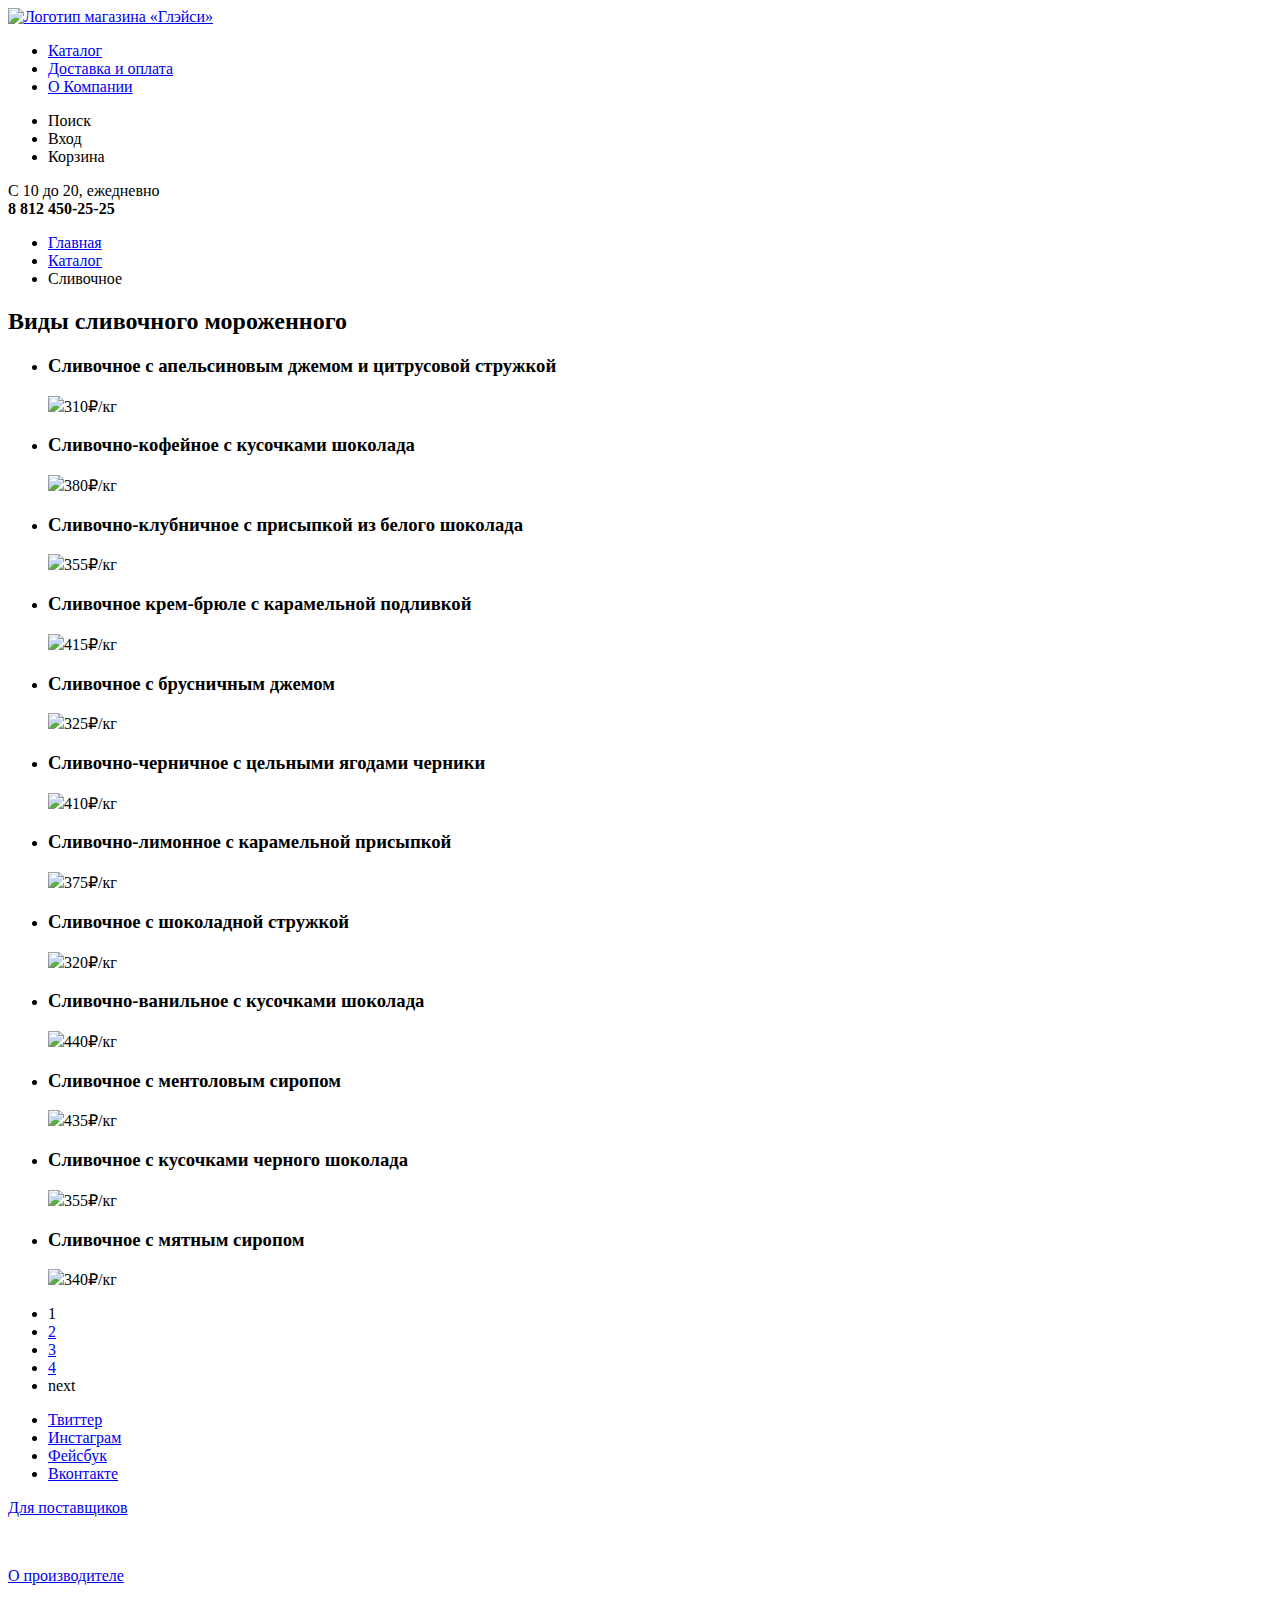
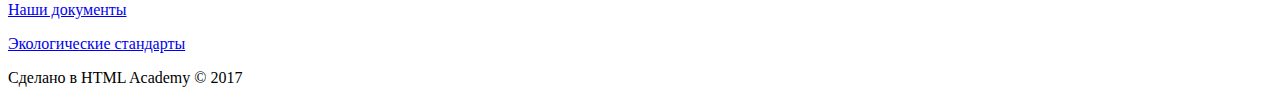
==== catalog.html @ f5d5f7a8 "Разметка каталога магазина" ====
<!DOCTYPE html>
<html lang="ru">
<head>
	<meta charset="utf-8">
	<title>каталог Глейси</title>
</head>

<body>
	<header class="main-header">
		<nav class="main-navigation">
			<a class="main-header-logo" href="index.html">
				<img src="img/logo.svg" width="154" height="70" alt="Логотип магазина «Глэйси»">
			</a>
			<ul class="site-navigation">
				<li><a href="catalog.html">Каталог</a></li>
				<li><a href="#">Доставка и оплата</a></li>
				<li><a href="#">О Компании</a></li>
			</ul>
			<ul class="user-navigation">
				<li class="search-link">Поиск</li>
				<li class="login-link">Вход</li>
				<li class="basket-link">Корзина</li>
			</ul>
		</nav>
		<p class="work-time">С 10 до 20, ежедневно<br>
			<b>8 812 450-25-25</b>
		</p>
	</header>

	<main class="container">
		<ul class="breadcrumbs">
			<li><a href="index.html">Главная</a></li>
			<li><a href="catalog.html">Каталог</a></li>
			<li class="breadcrumbs-current">Сливочное</li>
		</ul>
		<section class="catalog">
			<h2 class="visually-hidden">Виды сливочного мороженного</h2>
			<ul class="catalog-list">
				<li class="catalog-item">
					<h3>
						Сливочное с апельсиновым джемом и цитрусовой стружкой
					</h3>
					<p>
						<img src="http://placehold.it/150x100">310<span class="weight">₽/кг</span>
					</p>
				</li>
				<li class="catalog-item">
					<h3>
						Сливочно-кофейное с кусочками шоколада
					</h3>
					<p>
						<img src="http://placehold.it/150x100">380<span class="weight">₽/кг</span>
					</p>
				</li>
				<li class="catalog-item">
					<h3>
						Сливочно-клубничное с присыпкой из белого шоколада
					</h3>
					<p>
						<img src="http://placehold.it/150x100">355<span class="weight">₽/кг</span>
					</p>
				</li>
				<li class="catalog-item">
					<h3>
						Сливочное крем-брюле с карамельной подливкой
					</h3>
					<p>
						<img src="http://placehold.it/150x100">415<span class="weight">₽/кг</span>
					</p>
				</li>
				<li class="catalog-item">
					<h3>
						Сливочное с брусничным джемом
					</h3>
					<p>
						<img src="http://placehold.it/150x100">325<span class="weight">₽/кг</span>
					</p>
				</li>
				<li class="catalog-item">
					<h3>
						Сливочно-черничное с цельными ягодами черники 
					</h3>
					<p>
						<img src="http://placehold.it/150x100">410<span class="weight">₽/кг</span>
					</p>
				</li>
				<li class="catalog-item">
					<h3>
						Сливочно-лимонное с карамельной присыпкой
					</h3>
					<p>
						<img src="http://placehold.it/150x100">375<span class="weight">₽/кг</span>
					</p>
				</li>
				<li class="catalog-item">
					<h3>
						Сливочное с шоколадной стружкой
					</h3>
					<p>
						<img src="http://placehold.it/150x100">320<span class="weight">₽/кг</span>
					</p>
				</li>
				<li class="catalog-item">
					<h3>
						Сливочно-ванильное с кусочками шоколада
					</h3>
					<p>
						<img src="http://placehold.it/150x100">440<span class="weight">₽/кг</span>
					</p>
				</li>
				<li class="catalog-item">
					<h3>
						Сливочноe с ментоловым сиропом
					</h3>
					<p>
						<img src="http://placehold.it/150x100">435<span class="weight">₽/кг</span>
					</p>
				</li>
				<li class="catalog-item">
					<h3>
						Сливочное с кусочками черного шоколада
					</h3>
					<p>
						<img src="http://placehold.it/150x100">355<span class="weight">₽/кг</span>
					</p>
				</li>
				<li class="catalog-item">
					<h3>
						Сливочное с мятным сиропом
					</h3>
					<p>
						<img src="http://placehold.it/150x100">340<span class="weight">₽/кг</span>
					</p>
				</li>
			</ul>
			<ul class="catalog-nav">
				<li class="catalog-nav-current"><a>1</a></li>
				<li><a href="#">2</a></li>
				<li><a href="#">3</a></li>
				<li><a href="#">4</a></li>
				<li><a>next</a></li>
			</ul>
		</section>

	</main>

	<footer class="main-footer">
		<div class="foter-social">
			<ul>
				<li><a class="social-button" href="#">Твиттер</a></li>
				<li><a class="social-button" href="#">Инстаграм</a></li>
				<li><a class="social-button" href="#">Фейсбук</a></li>
				<li><a class="social-button" href="#">Вконтакте</a></li>
			</ul>
		</div class="footer-about">
		<div>
			<p>
				<a href="#">Для поставщиков</a>
			</p><br>
			<p><a href="#">О производителе</a></p>
			<p><a href="#">Наши документы</a></p>
			<p><a href="#">Экологические стандарты</a></p>
		</div>
		<p>Сделано в HTML Academy © 2017</p>

	</footer>
</body>

</html>
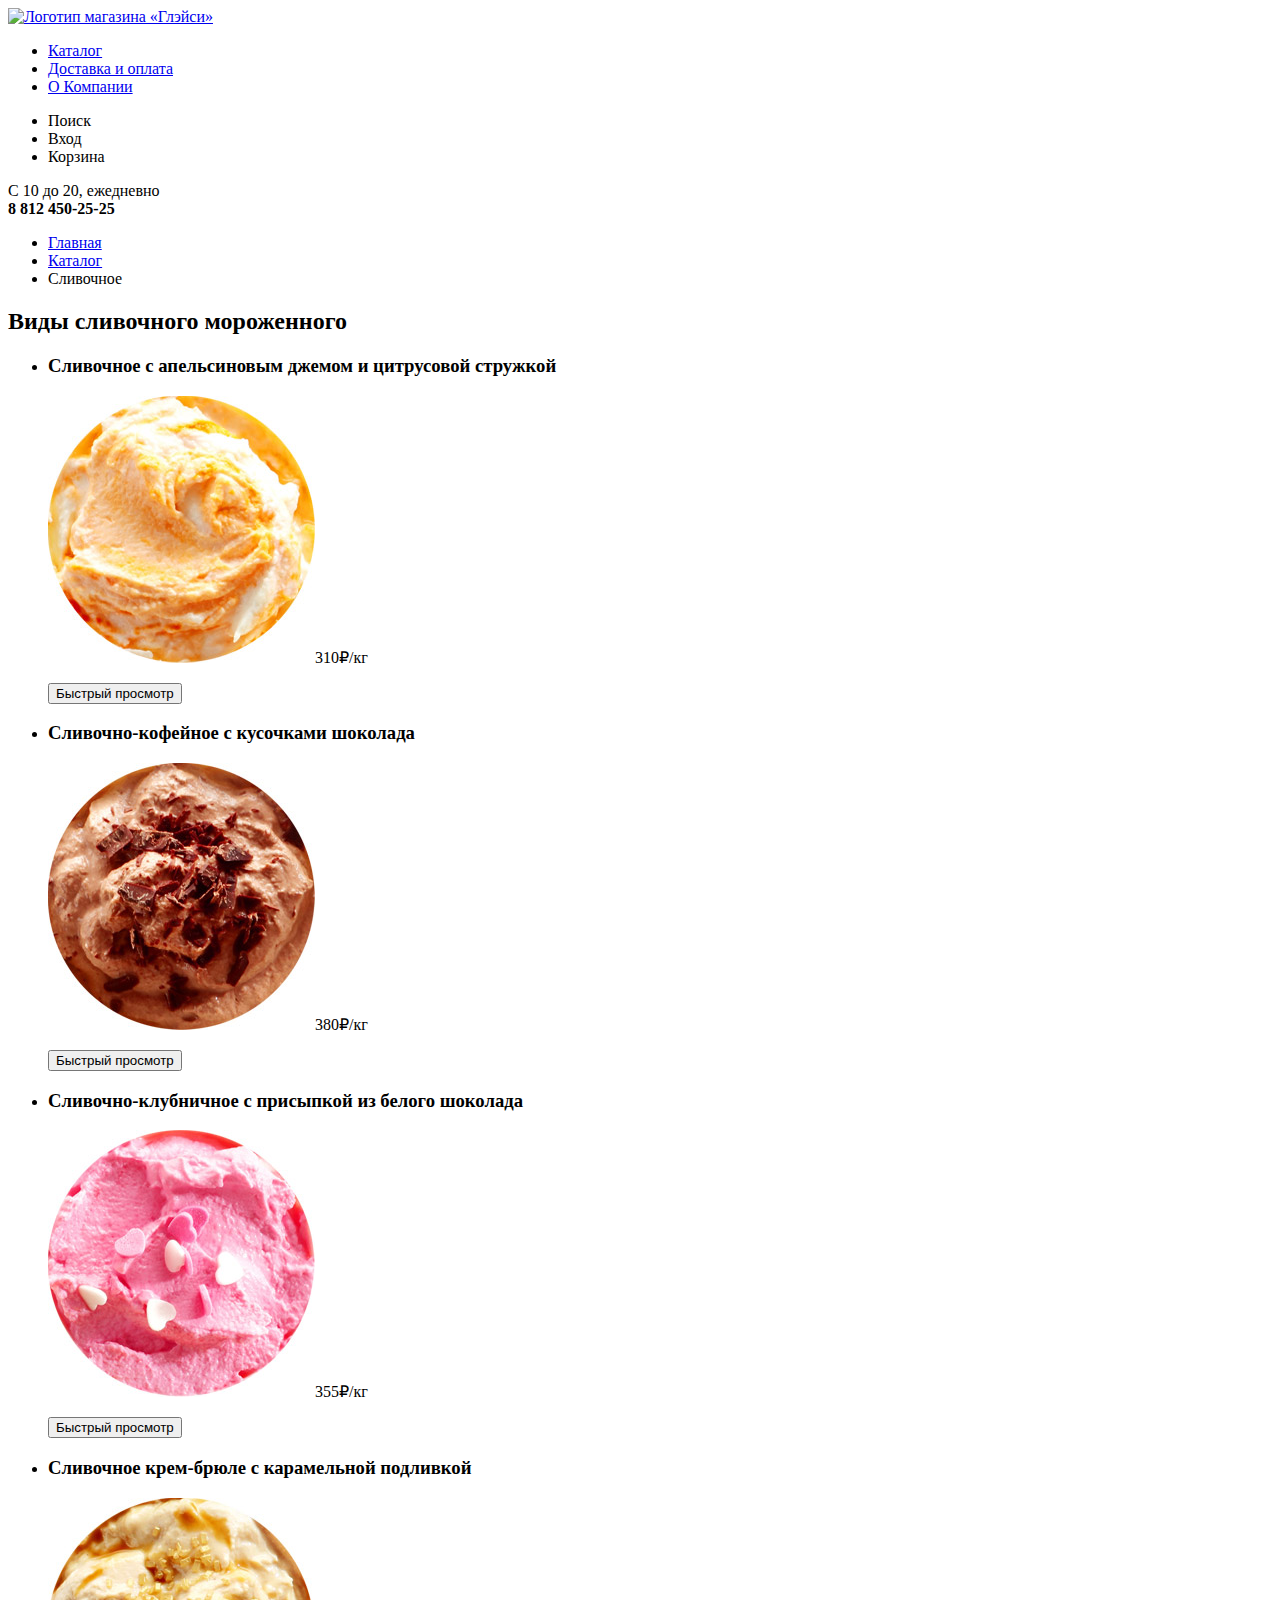
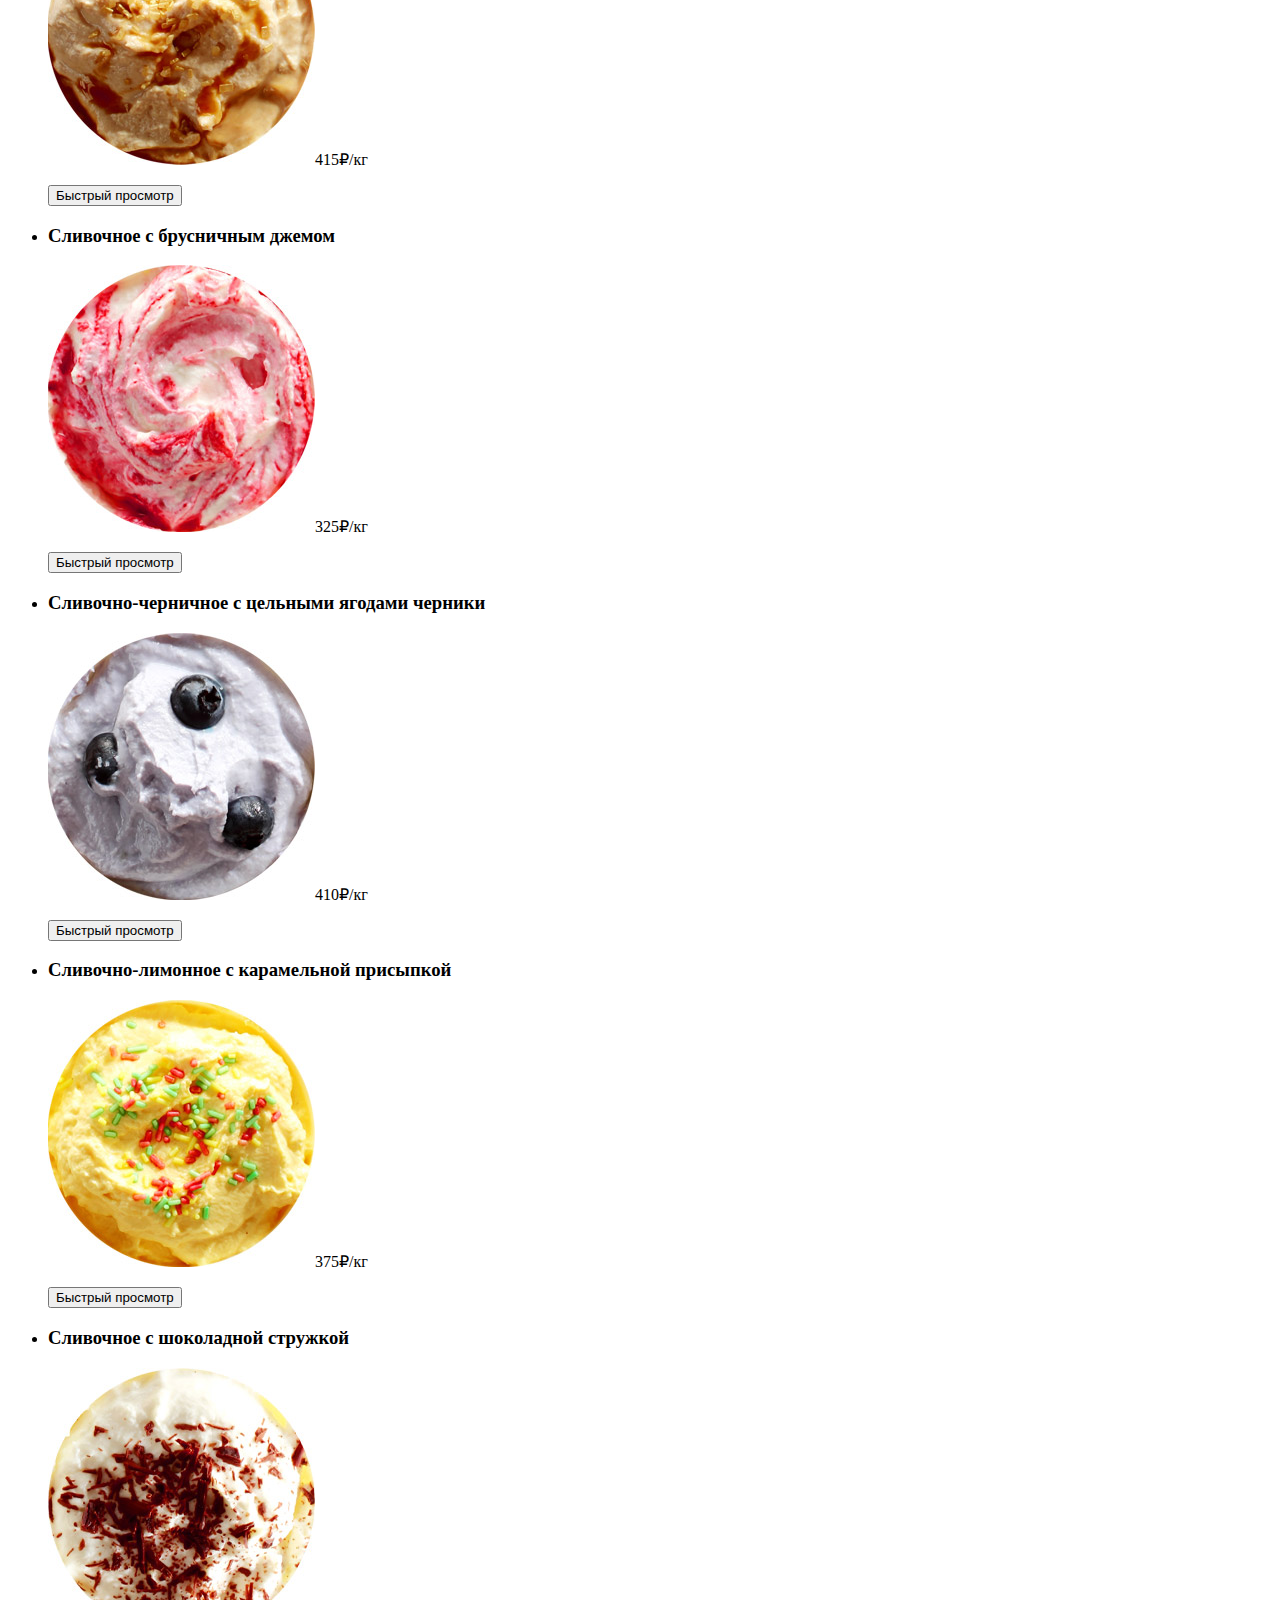
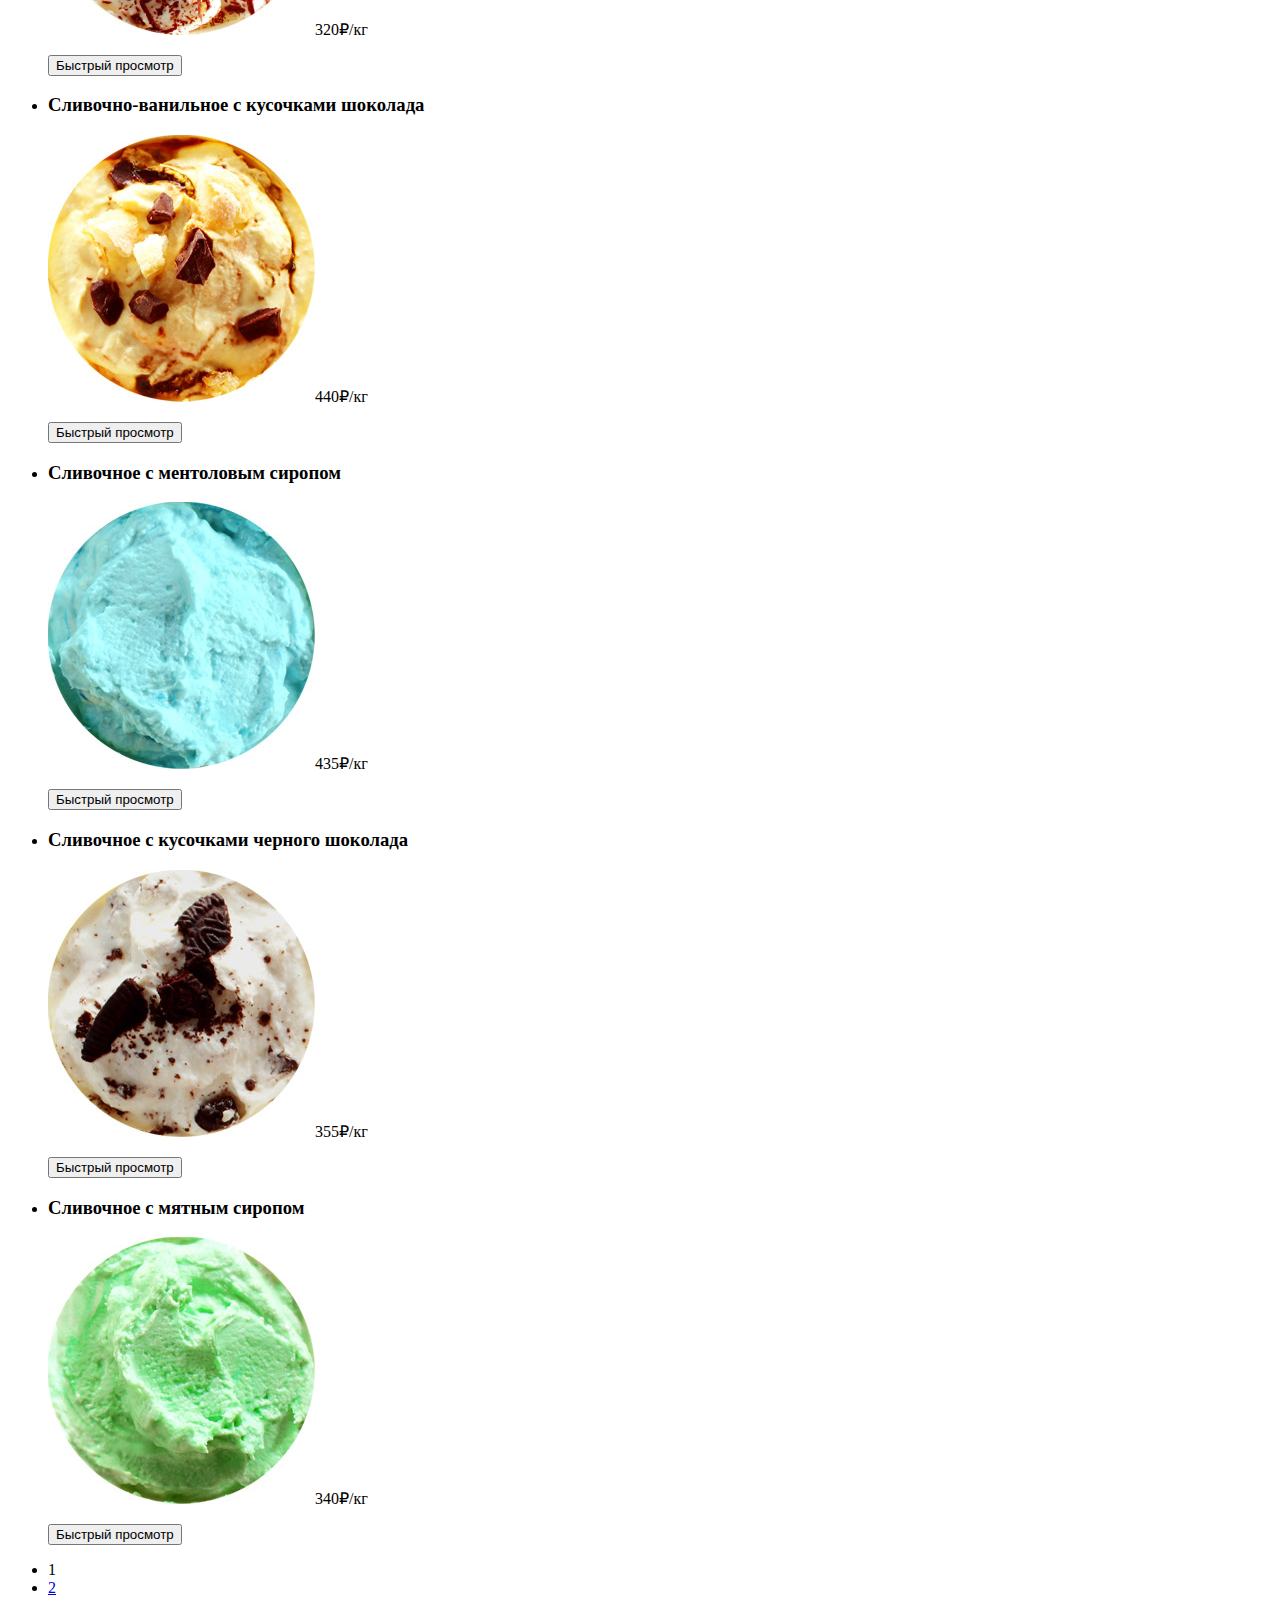
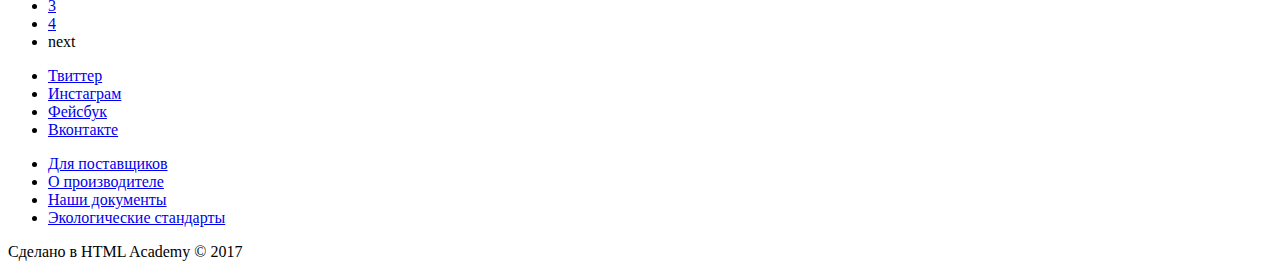
==== commit bdeb31da: "Добавил контентные изображения в разметку" ====
--- a/catalog.html
+++ b/catalog.html
@@ -41,96 +41,108 @@
 						Сливочное с апельсиновым джемом и цитрусовой стружкой
 					</h3>
 					<p>
-						<img src="http://placehold.it/150x100">310<span class="weight">₽/кг</span>
+						<img src="img/product-1.jpg" width="267" height="267">310<span class="weight">₽/кг</span>
 					</p>
+					<button class="view">Быстрый просмотр</button>
 				</li>
 				<li class="catalog-item">
 					<h3>
 						Сливочно-кофейное с кусочками шоколада
 					</h3>
 					<p>
-						<img src="http://placehold.it/150x100">380<span class="weight">₽/кг</span>
+						<img src="img/product-2.jpg" width="267" height="267">380<span class="weight">₽/кг</span>
 					</p>
+					<button class="view">Быстрый просмотр</button>
 				</li>
 				<li class="catalog-item">
 					<h3>
 						Сливочно-клубничное с присыпкой из белого шоколада
 					</h3>
 					<p>
-						<img src="http://placehold.it/150x100">355<span class="weight">₽/кг</span>
+						<img src="img/product-3.jpg" width="267" height="267">355<span class="weight">₽/кг</span>
 					</p>
+					<button class="view">Быстрый просмотр</button>
 				</li>
 				<li class="catalog-item">
 					<h3>
 						Сливочное крем-брюле с карамельной подливкой
 					</h3>
 					<p>
-						<img src="http://placehold.it/150x100">415<span class="weight">₽/кг</span>
+						<img src="img/product-4.jpg" width="267" height="267">415<span class="weight">₽/кг</span>
 					</p>
+					<button class="view">Быстрый просмотр</button>
 				</li>
 				<li class="catalog-item">
 					<h3>
 						Сливочное с брусничным джемом
 					</h3>
 					<p>
-						<img src="http://placehold.it/150x100">325<span class="weight">₽/кг</span>
+						<img src="img/product-5.jpg" width="267" height="267">325<span class="weight">₽/кг</span>
 					</p>
+					<button class="view">Быстрый просмотр</button>
 				</li>
 				<li class="catalog-item">
 					<h3>
 						Сливочно-черничное с цельными ягодами черники 
 					</h3>
 					<p>
-						<img src="http://placehold.it/150x100">410<span class="weight">₽/кг</span>
+						<img src="img/product-6.jpg" width="267" height="267">410<span class="weight">₽/кг</span>
 					</p>
+					<button class="view">Быстрый просмотр</button>
 				</li>
 				<li class="catalog-item">
 					<h3>
 						Сливочно-лимонное с карамельной присыпкой
 					</h3>
 					<p>
-						<img src="http://placehold.it/150x100">375<span class="weight">₽/кг</span>
+						<img src="img/product-7.jpg" width="267" height="267">375<span class="weight">₽/кг</span>
 					</p>
+					<button class="view">Быстрый просмотр</button>
 				</li>
 				<li class="catalog-item">
 					<h3>
 						Сливочное с шоколадной стружкой
 					</h3>
 					<p>
-						<img src="http://placehold.it/150x100">320<span class="weight">₽/кг</span>
+						<img src="img/product-8.jpg" width="267" height="267">320<span class="weight">₽/кг</span>
 					</p>
+					<button class="view">Быстрый просмотр</button>
 				</li>
 				<li class="catalog-item">
 					<h3>
 						Сливочно-ванильное с кусочками шоколада
 					</h3>
 					<p>
-						<img src="http://placehold.it/150x100">440<span class="weight">₽/кг</span>
+						<img src="img/product-9.jpg" width="267" height="267">440<span class="weight">₽/кг</span>
 					</p>
+					<button class="view">Быстрый просмотр</button>
 				</li>
 				<li class="catalog-item">
 					<h3>
 						Сливочноe с ментоловым сиропом
 					</h3>
 					<p>
-						<img src="http://placehold.it/150x100">435<span class="weight">₽/кг</span>
+						<img src="img/product-10.jpg" width="267" height="267">435<span class="weight">₽/кг</span>
 					</p>
+					<button class="view">Быстрый просмотр</button>
 				</li>
 				<li class="catalog-item">
 					<h3>
 						Сливочное с кусочками черного шоколада
 					</h3>
 					<p>
-						<img src="http://placehold.it/150x100">355<span class="weight">₽/кг</span>
+						<img src="img/product-11.jpg" width="267" height="267">355<span class="weight">₽/кг</span>
 					</p>
+					<button class="view">Быстрый просмотр</button>
 				</li>
 				<li class="catalog-item">
 					<h3>
 						Сливочное с мятным сиропом
 					</h3>
 					<p>
-						<img src="http://placehold.it/150x100">340<span class="weight">₽/кг</span>
+						<img src="img/product-12.jpg" width="267" height="267">340<span class="weight">₽/кг</span>
 					</p>
+					<button class="view">Быстрый просмотр</button>
 				</li>
 			</ul>
 			<ul class="catalog-nav">
@@ -146,20 +158,21 @@
 
 	<footer class="main-footer">
 		<div class="foter-social">
-			<ul>
+			<ul class="social">
 				<li><a class="social-button" href="#">Твиттер</a></li>
 				<li><a class="social-button" href="#">Инстаграм</a></li>
 				<li><a class="social-button" href="#">Фейсбук</a></li>
 				<li><a class="social-button" href="#">Вконтакте</a></li>
 			</ul>
 		</div class="footer-about">
-		<div>
-			<p>
-				<a href="#">Для поставщиков</a>
-			</p><br>
-			<p><a href="#">О производителе</a></p>
-			<p><a href="#">Наши документы</a></p>
-			<p><a href="#">Экологические стандарты</a></p>
+		<div class="info">
+			<ul class="info-list">
+				<li class="info-item"><a href="#">Для поставщиков</a></li>
+				<li class="info-item"><a href="#">О производителе</a></li>
+				<li class="info-item"><a href="#">Наши документы</a></li>
+				<li class="info-item"><a href="#">Экологические стандарты</a></li>
+			</ul>
+			
 		</div>
 		<p>Сделано в HTML Academy © 2017</p>
 
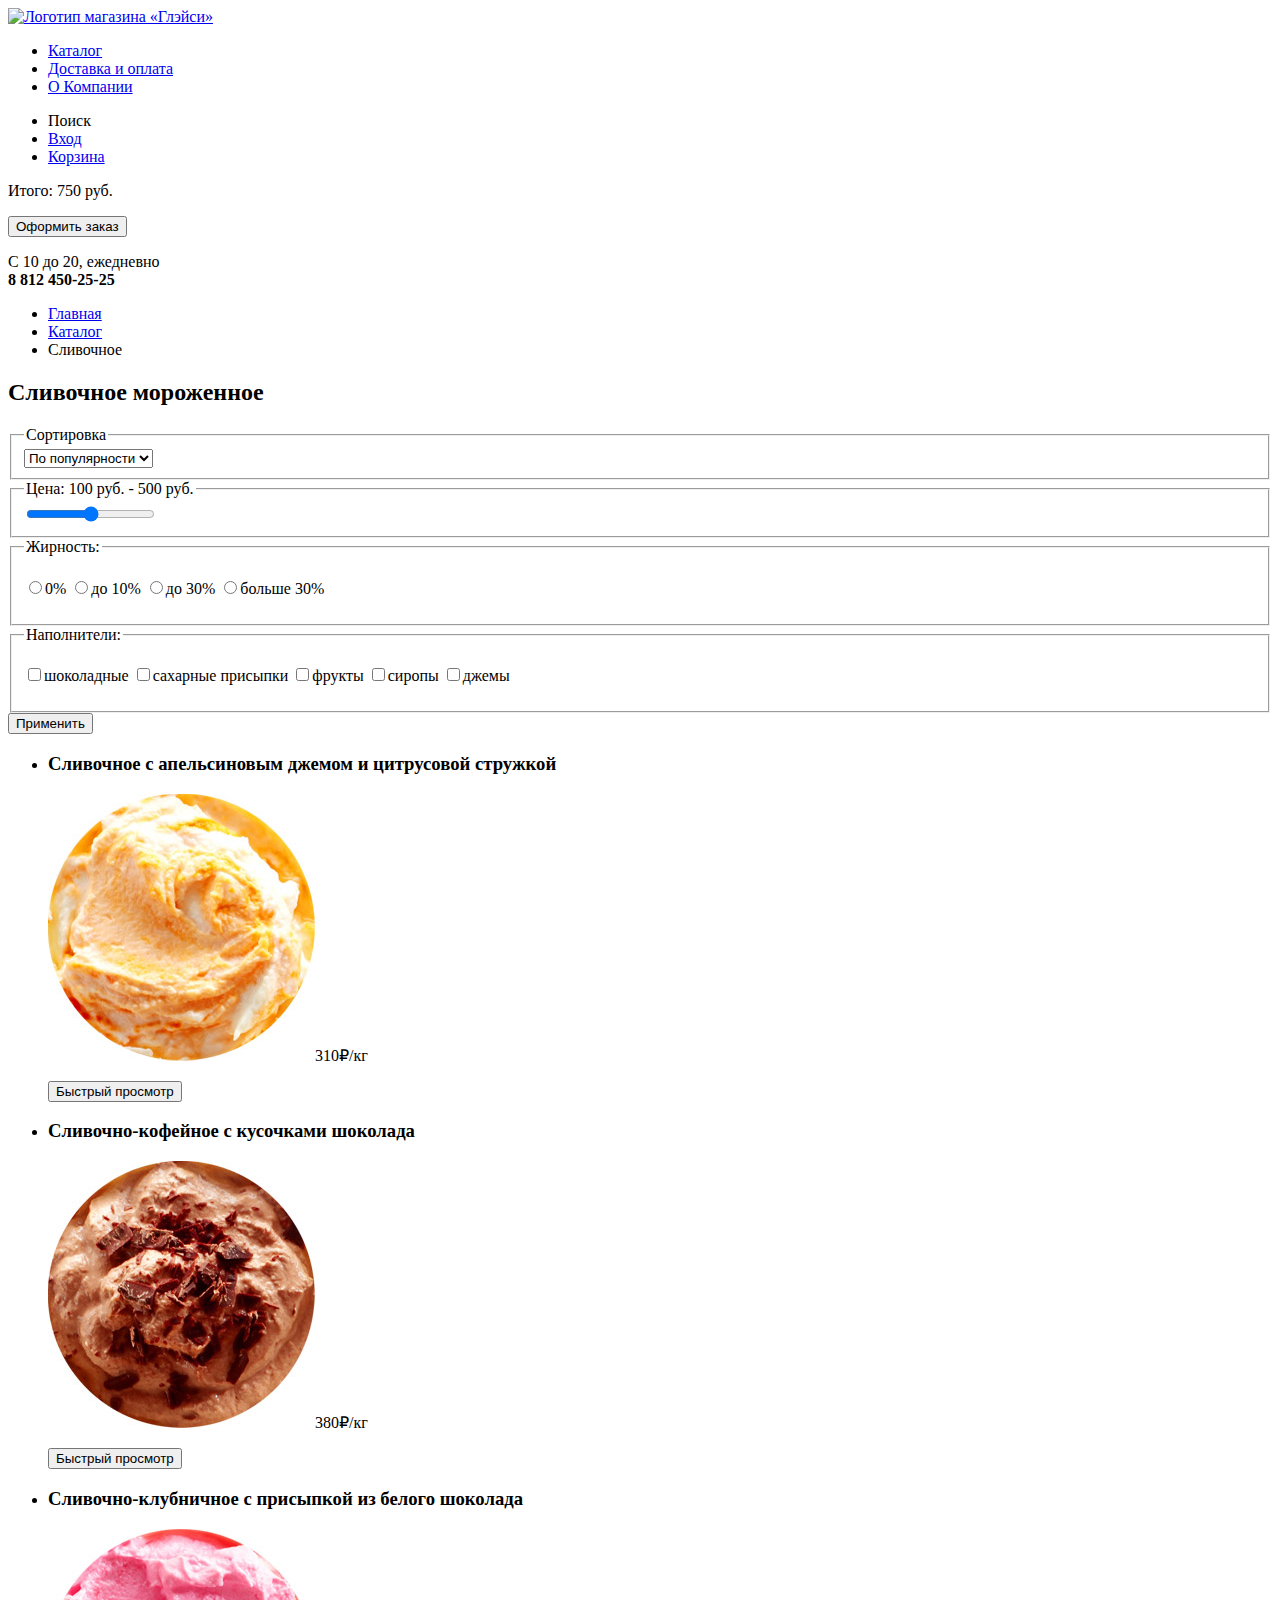
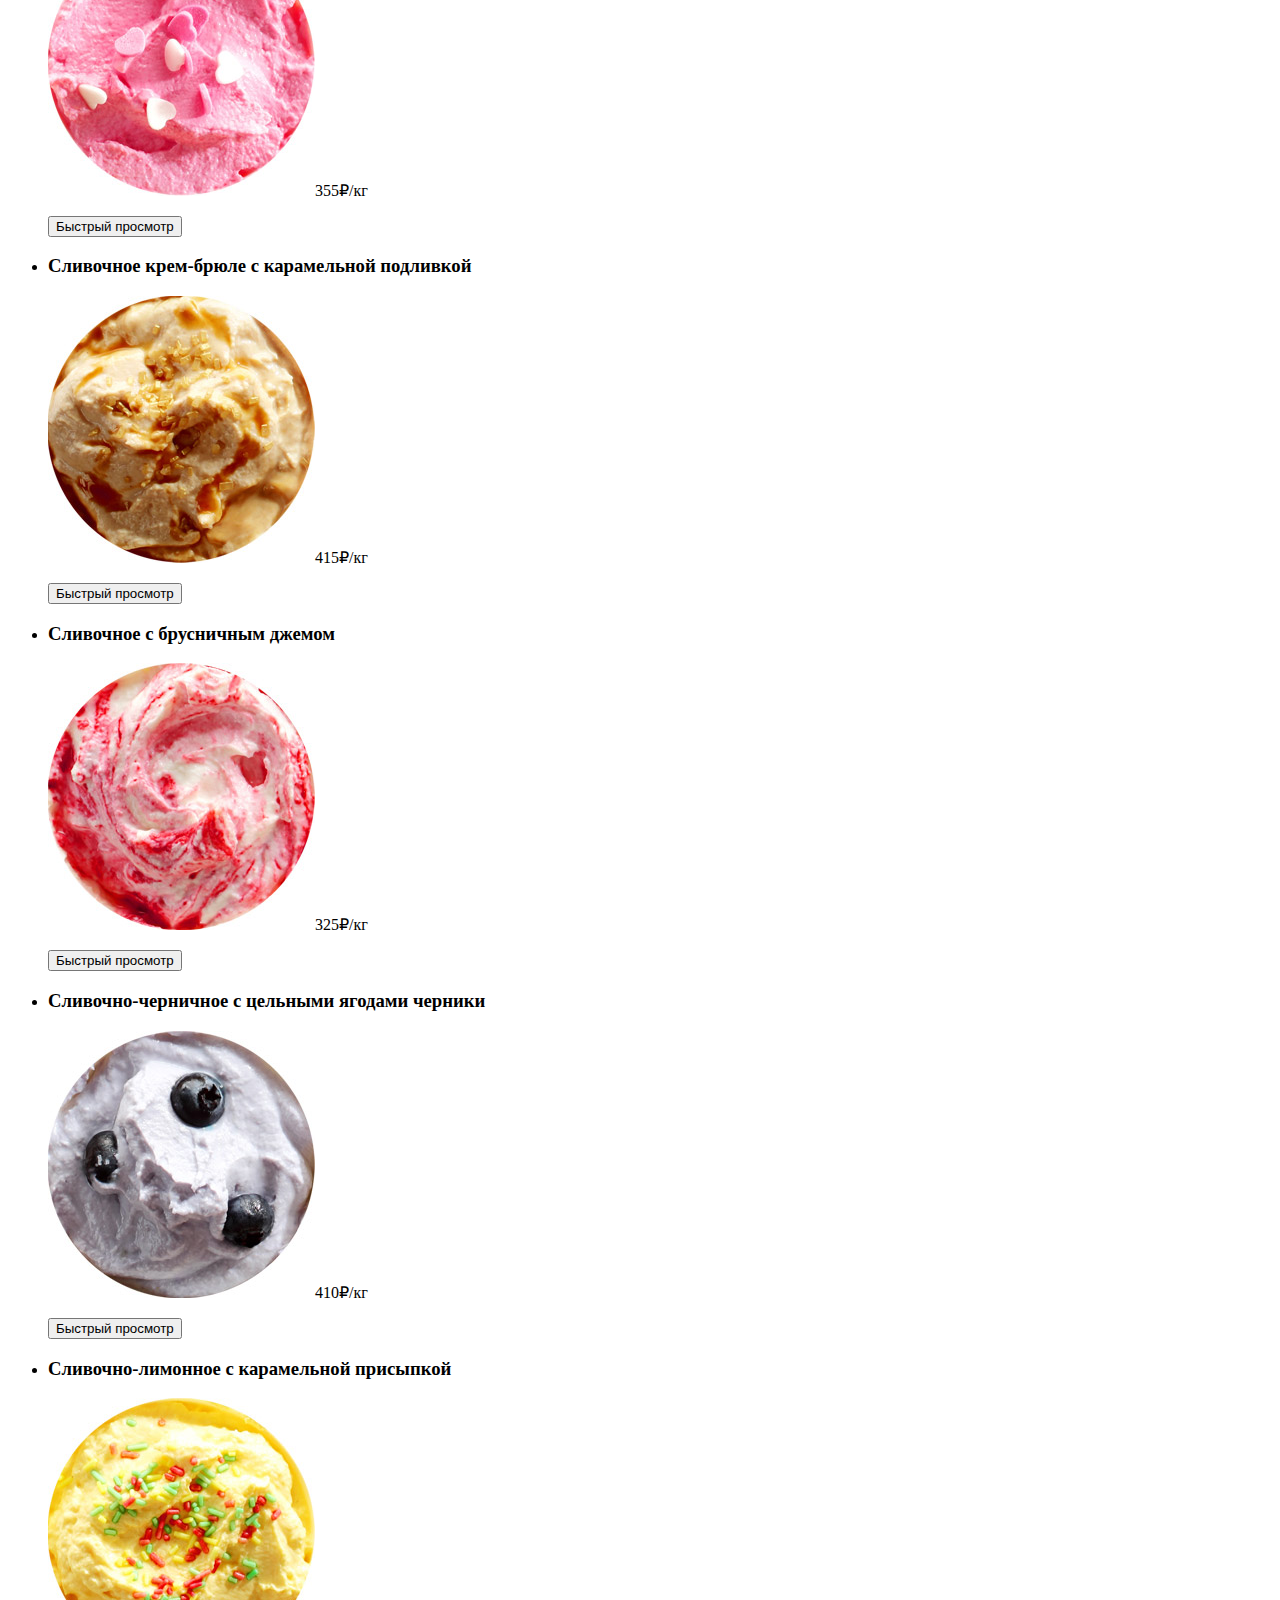
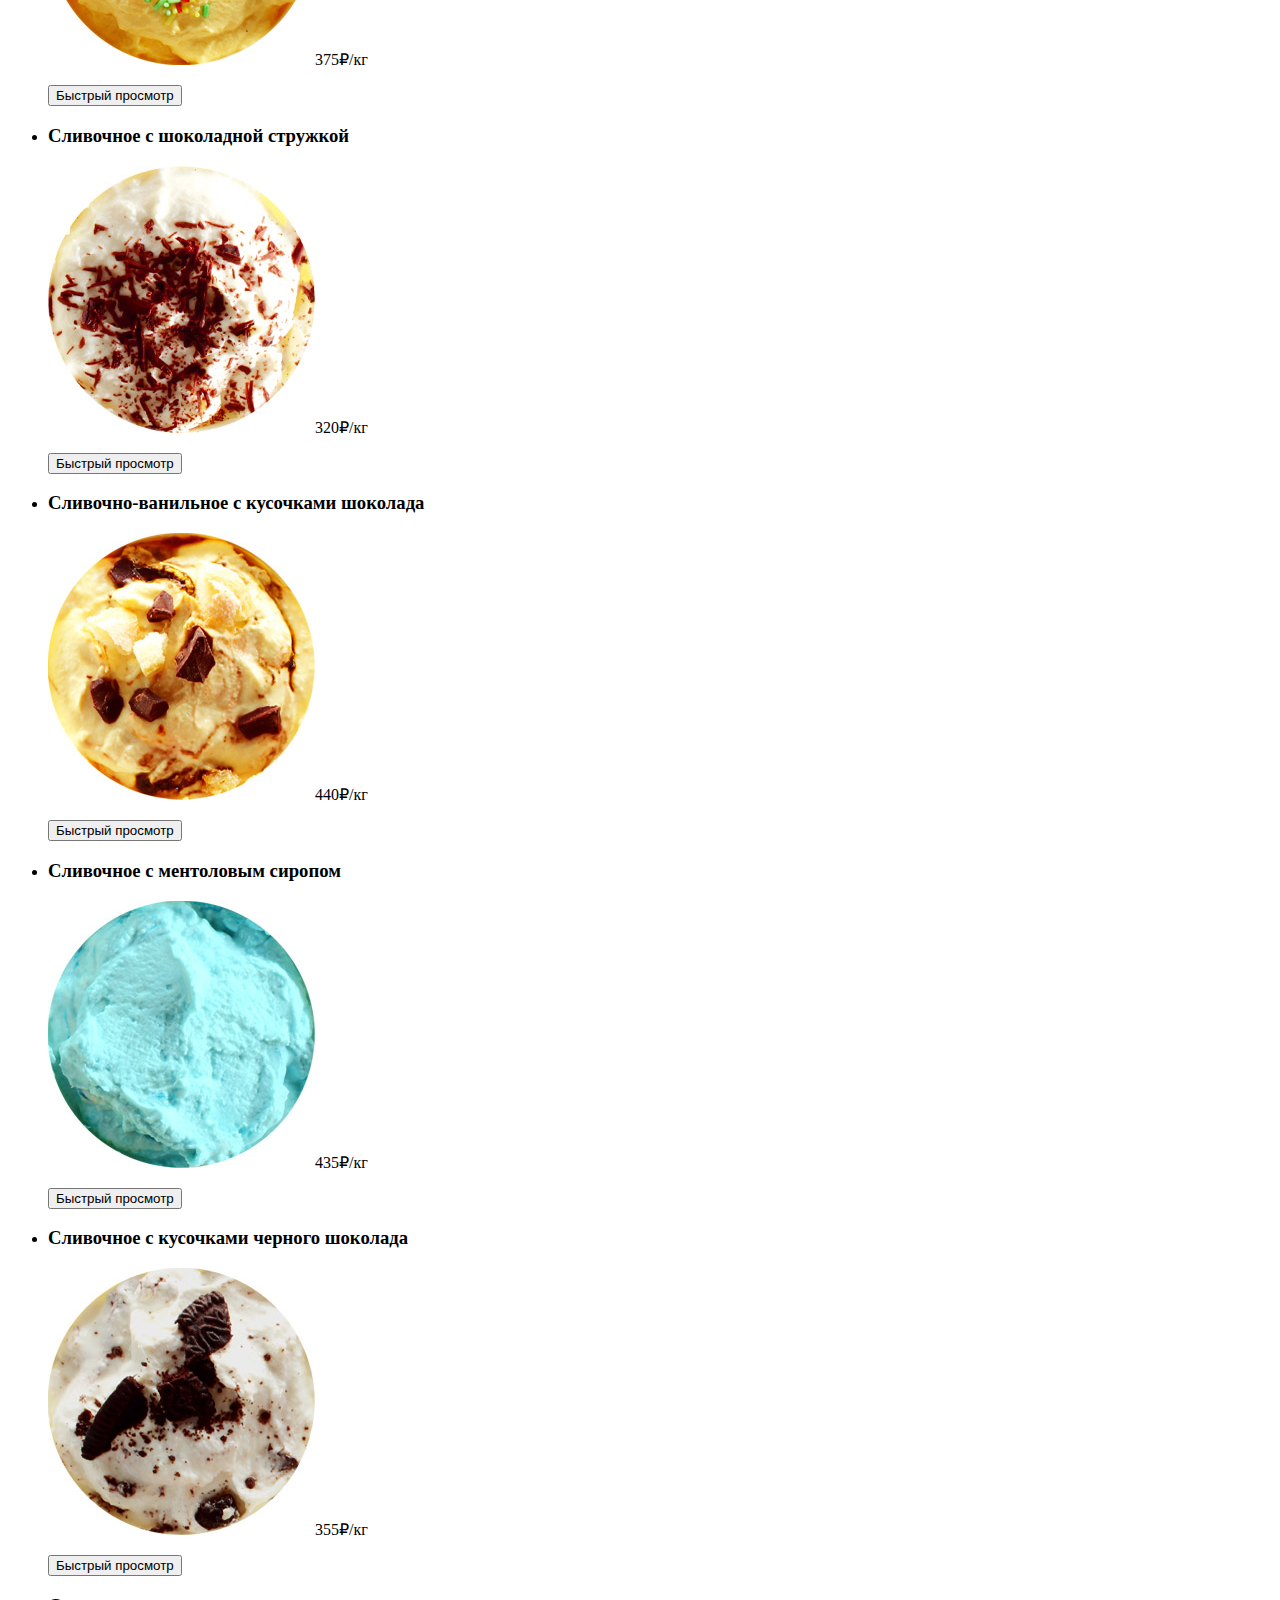
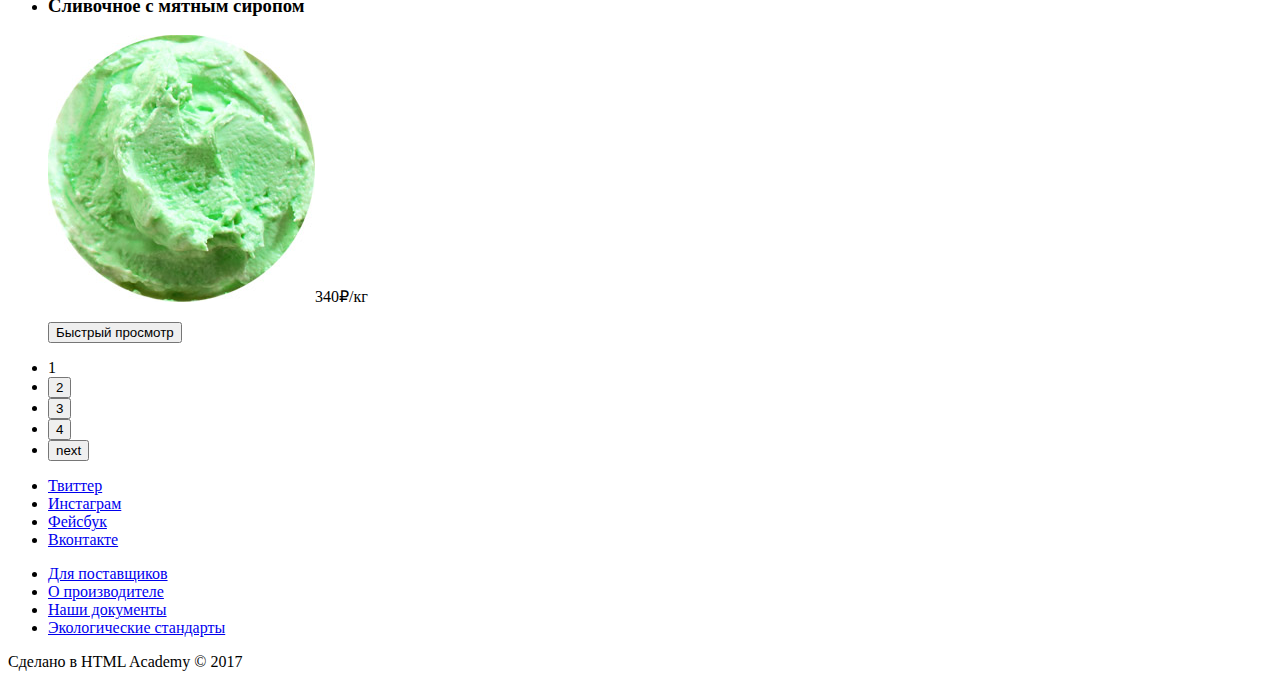
==== commit fb4b29af: "Добавил в разметку форму для корзины" ====
--- a/catalog.html
+++ b/catalog.html
@@ -18,9 +18,15 @@
 			</ul>
 			<ul class="user-navigation">
 				<li class="search-link">Поиск</li>
-				<li class="login-link">Вход</li>
-				<li class="basket-link">Корзина</li>
-			</ul>
+				<li><a class="login-link" href="login.html">Вход</a></li>
+				<li><a class="basket-link" href="#">Корзина</a></li>
+			</ul>
+			<div class="basket">
+					<form method="post" action="https://echo.htmlacademy.ru">
+						<p>Итого: 750 руб.</p>
+					<button type="submit" class="button">Оформить заказ</button>
+				</form>
+				</div>
 		</nav>
 		<p class="work-time">С 10 до 20, ежедневно<br>
 			<b>8 812 450-25-25</b>
@@ -34,14 +40,69 @@
 			<li class="breadcrumbs-current">Сливочное</li>
 		</ul>
 		<section class="catalog">
-			<h2 class="visually-hidden">Виды сливочного мороженного</h2>
+			<h2>Сливочное мороженное</h2>
+			<form class="sorting" method="post" action="https://echo.htmlacademy.ru">
+				<fieldset>
+					<legend>Сортировка</legend>
+					<select>
+						<option>По популярности</option>
+						<option>По цене</option>
+						<option>По объёму</option>
+					</select>
+				</fieldset>
+				<fieldset>
+					<legend>Цена: 100 руб. - 500 руб.</legend>
+					<!-- <div class="output-area">
+						<output name="price-output" form oninput="price-output.value=price-count.value"></output>
+					</div> -->
+					<input type="range" min="100" max="500" step="50" id="price" name="price-count">
+				</fieldset>
+				<fieldset>
+					<legend>Жирность:</legend>
+					<p>
+						<label>
+							<input type="radio" name="fat" value="fat-0">0%
+						</label>
+						<label>
+							<input type="radio" name="fat" value="fat-10">до 10%
+						</label>
+						<label>
+							<input type="radio" name="fat" value="fat-30">до 30%
+						</label>
+						<label>
+							<input type="radio" name="fat" value="fat-above30">больше 30%
+						</label>
+					</p>
+				</fieldset>
+				<fieldset>
+					<legend>Наполнители:</legend>
+					<p>
+						<label>
+							<input type="checkbox" name="1" value="1">шоколадные
+						</label>
+						<label>
+							<input type="checkbox" name="2" value="2">сахарные присыпки
+						</label>
+						<label>
+							<input type="checkbox" name="3" value="3">фрукты
+						</label>
+						<label>
+							<input type="checkbox" name="4" value="4">сиропы
+						</label>
+						<label>
+							<input type="checkbox" name="5" value="5">джемы
+						</label>
+					</p>
+				</fieldset>
+				<button type="submit" class="filter-button button">Применить</button>
+			</form>
 			<ul class="catalog-list">
 				<li class="catalog-item">
 					<h3>
 						Сливочное с апельсиновым джемом и цитрусовой стружкой
 					</h3>
 					<p>
-						<img src="img/product-1.jpg" width="267" height="267">310<span class="weight">₽/кг</span>
+						<img src="img/product-1.jpg" width="267" height="267" alt="Сливочное с апельсиновым джемом и цитрусовой стружкой">310<span class="weight">₽/кг</span>
 					</p>
 					<button class="view">Быстрый просмотр</button>
 				</li>
@@ -50,7 +111,7 @@
 						Сливочно-кофейное с кусочками шоколада
 					</h3>
 					<p>
-						<img src="img/product-2.jpg" width="267" height="267">380<span class="weight">₽/кг</span>
+						<img src="img/product-2.jpg" width="267" height="267" alt="Сливочно-кофейное с кусочками шоколада">380<span class="weight">₽/кг</span>
 					</p>
 					<button class="view">Быстрый просмотр</button>
 				</li>
@@ -59,7 +120,7 @@
 						Сливочно-клубничное с присыпкой из белого шоколада
 					</h3>
 					<p>
-						<img src="img/product-3.jpg" width="267" height="267">355<span class="weight">₽/кг</span>
+						<img src="img/product-3.jpg" width="267" height="267" alt="Сливочно-клубничное с присыпкой из белого шоколада">355<span class="weight">₽/кг</span>
 					</p>
 					<button class="view">Быстрый просмотр</button>
 				</li>
@@ -68,7 +129,7 @@
 						Сливочное крем-брюле с карамельной подливкой
 					</h3>
 					<p>
-						<img src="img/product-4.jpg" width="267" height="267">415<span class="weight">₽/кг</span>
+						<img src="img/product-4.jpg" width="267" height="267" alt="Сливочное крем-брюле с карамельной подливкой">415<span class="weight">₽/кг</span>
 					</p>
 					<button class="view">Быстрый просмотр</button>
 				</li>
@@ -77,7 +138,7 @@
 						Сливочное с брусничным джемом
 					</h3>
 					<p>
-						<img src="img/product-5.jpg" width="267" height="267">325<span class="weight">₽/кг</span>
+						<img src="img/product-5.jpg" width="267" height="267" alt="Сливочное с брусничным джемом">325<span class="weight">₽/кг</span>
 					</p>
 					<button class="view">Быстрый просмотр</button>
 				</li>
@@ -86,7 +147,7 @@
 						Сливочно-черничное с цельными ягодами черники 
 					</h3>
 					<p>
-						<img src="img/product-6.jpg" width="267" height="267">410<span class="weight">₽/кг</span>
+						<img src="img/product-6.jpg" width="267" height="267" alt="Сливочно-черничное с цельными ягодами черники">410<span class="weight">₽/кг</span>
 					</p>
 					<button class="view">Быстрый просмотр</button>
 				</li>
@@ -95,7 +156,7 @@
 						Сливочно-лимонное с карамельной присыпкой
 					</h3>
 					<p>
-						<img src="img/product-7.jpg" width="267" height="267">375<span class="weight">₽/кг</span>
+						<img src="img/product-7.jpg" width="267" height="267" alt="Сливочно-лимонное с карамельной присыпкой">375<span class="weight">₽/кг</span>
 					</p>
 					<button class="view">Быстрый просмотр</button>
 				</li>
@@ -104,7 +165,7 @@
 						Сливочное с шоколадной стружкой
 					</h3>
 					<p>
-						<img src="img/product-8.jpg" width="267" height="267">320<span class="weight">₽/кг</span>
+						<img src="img/product-8.jpg" width="267" height="267" alt="Сливочное с шоколадной стружкой">320<span class="weight">₽/кг</span>
 					</p>
 					<button class="view">Быстрый просмотр</button>
 				</li>
@@ -113,7 +174,7 @@
 						Сливочно-ванильное с кусочками шоколада
 					</h3>
 					<p>
-						<img src="img/product-9.jpg" width="267" height="267">440<span class="weight">₽/кг</span>
+						<img src="img/product-9.jpg" width="267" height="267" alt="Сливочно-ванильное с кусочками шоколада">440<span class="weight">₽/кг</span>
 					</p>
 					<button class="view">Быстрый просмотр</button>
 				</li>
@@ -122,7 +183,7 @@
 						Сливочноe с ментоловым сиропом
 					</h3>
 					<p>
-						<img src="img/product-10.jpg" width="267" height="267">435<span class="weight">₽/кг</span>
+						<img src="img/product-10.jpg" width="267" height="267" alt="Сливочноe с ментоловым сиропом">435<span class="weight">₽/кг</span>
 					</p>
 					<button class="view">Быстрый просмотр</button>
 				</li>
@@ -131,7 +192,7 @@
 						Сливочное с кусочками черного шоколада
 					</h3>
 					<p>
-						<img src="img/product-11.jpg" width="267" height="267">355<span class="weight">₽/кг</span>
+						<img src="img/product-11.jpg" width="267" height="267" alt="Сливочное с кусочками черного шоколада">355<span class="weight">₽/кг</span>
 					</p>
 					<button class="view">Быстрый просмотр</button>
 				</li>
@@ -140,20 +201,19 @@
 						Сливочное с мятным сиропом
 					</h3>
 					<p>
-						<img src="img/product-12.jpg" width="267" height="267">340<span class="weight">₽/кг</span>
+						<img src="img/product-12.jpg" width="267" height="267" alt="Сливочное с мятным сиропом">340<span class="weight">₽/кг</span>
 					</p>
 					<button class="view">Быстрый просмотр</button>
 				</li>
 			</ul>
 			<ul class="catalog-nav">
 				<li class="catalog-nav-current"><a>1</a></li>
-				<li><a href="#">2</a></li>
-				<li><a href="#">3</a></li>
-				<li><a href="#">4</a></li>
-				<li><a>next</a></li>
+				<li><button type="button">2</button></li>
+				<li><button type="button">3</button></li>
+				<li><button type="button">4</button></li>
+				<li><button type="button" aria-label="дальше">next</button></li>
 			</ul>
 		</section>
-
 	</main>
 
 	<footer class="main-footer">
@@ -164,7 +224,7 @@
 				<li><a class="social-button" href="#">Фейсбук</a></li>
 				<li><a class="social-button" href="#">Вконтакте</a></li>
 			</ul>
-		</div class="footer-about">
+		</div>
 		<div class="info">
 			<ul class="info-list">
 				<li class="info-item"><a href="#">Для поставщиков</a></li>
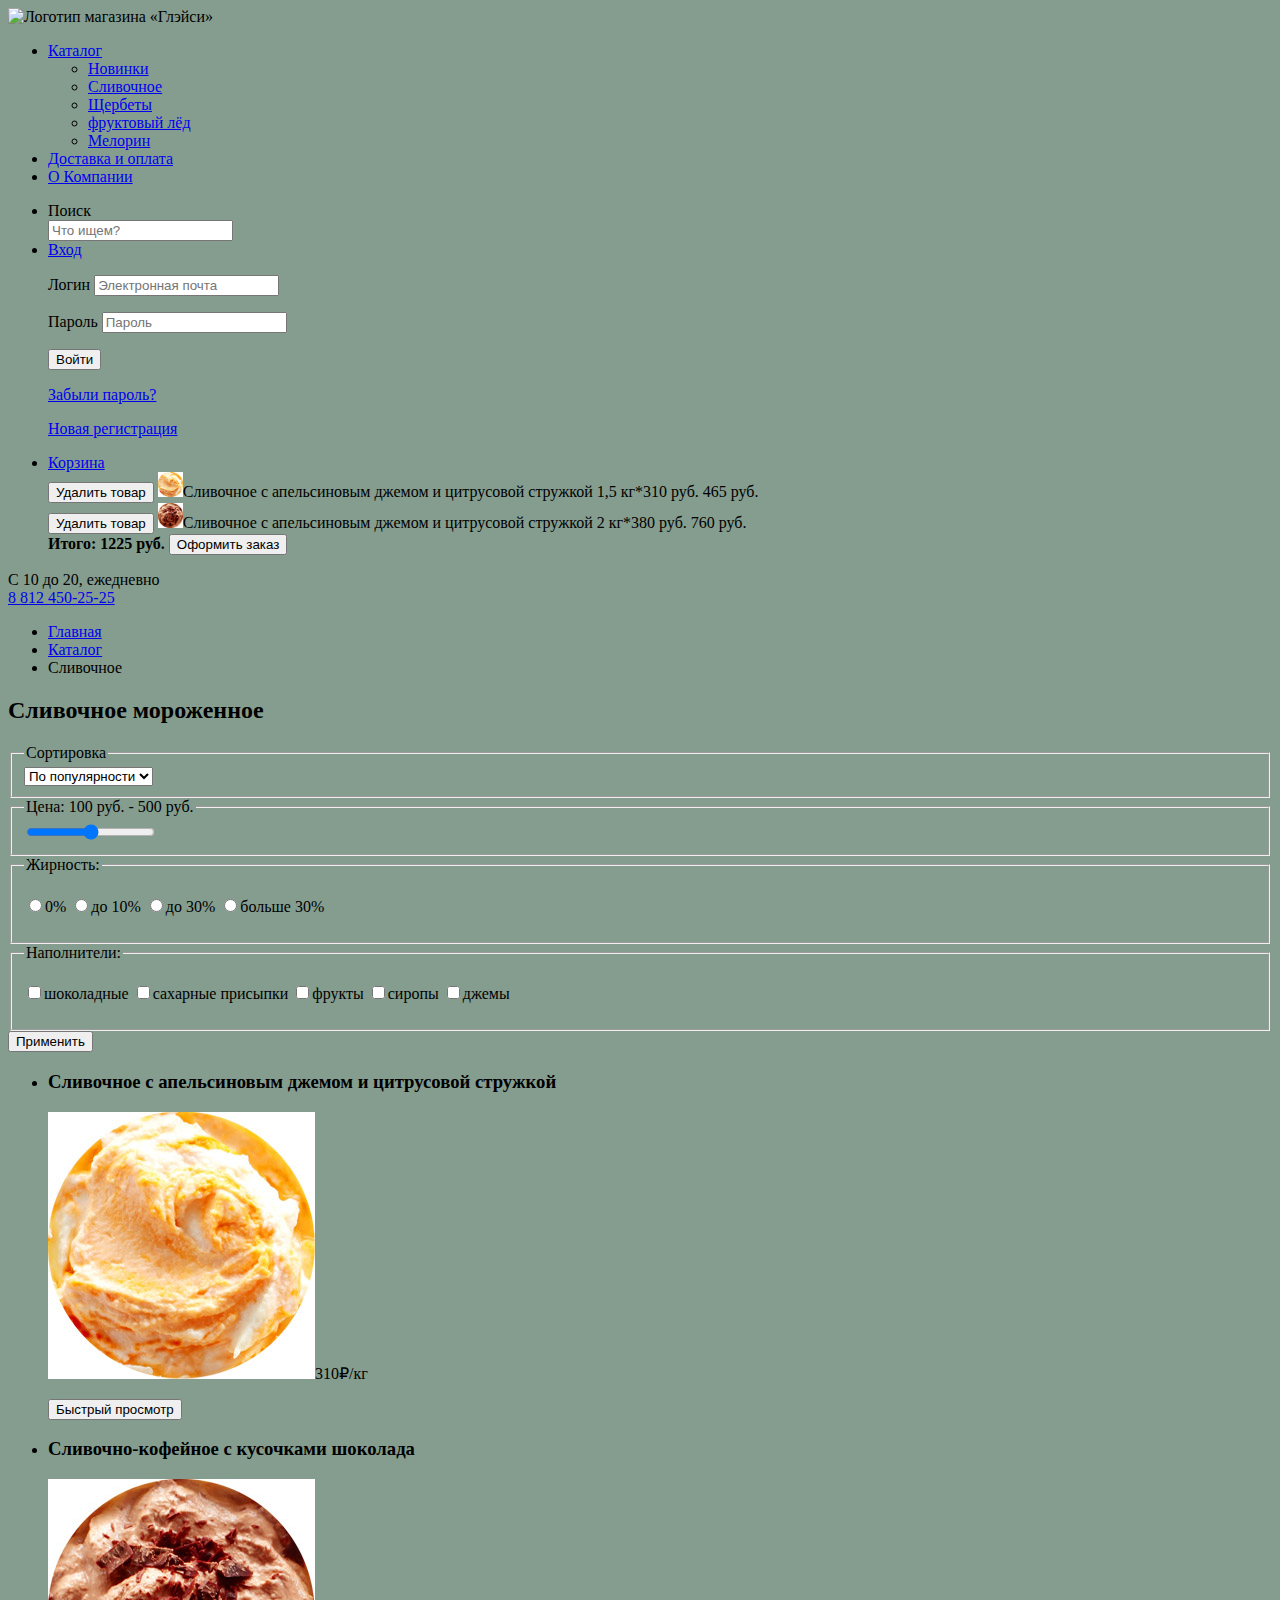
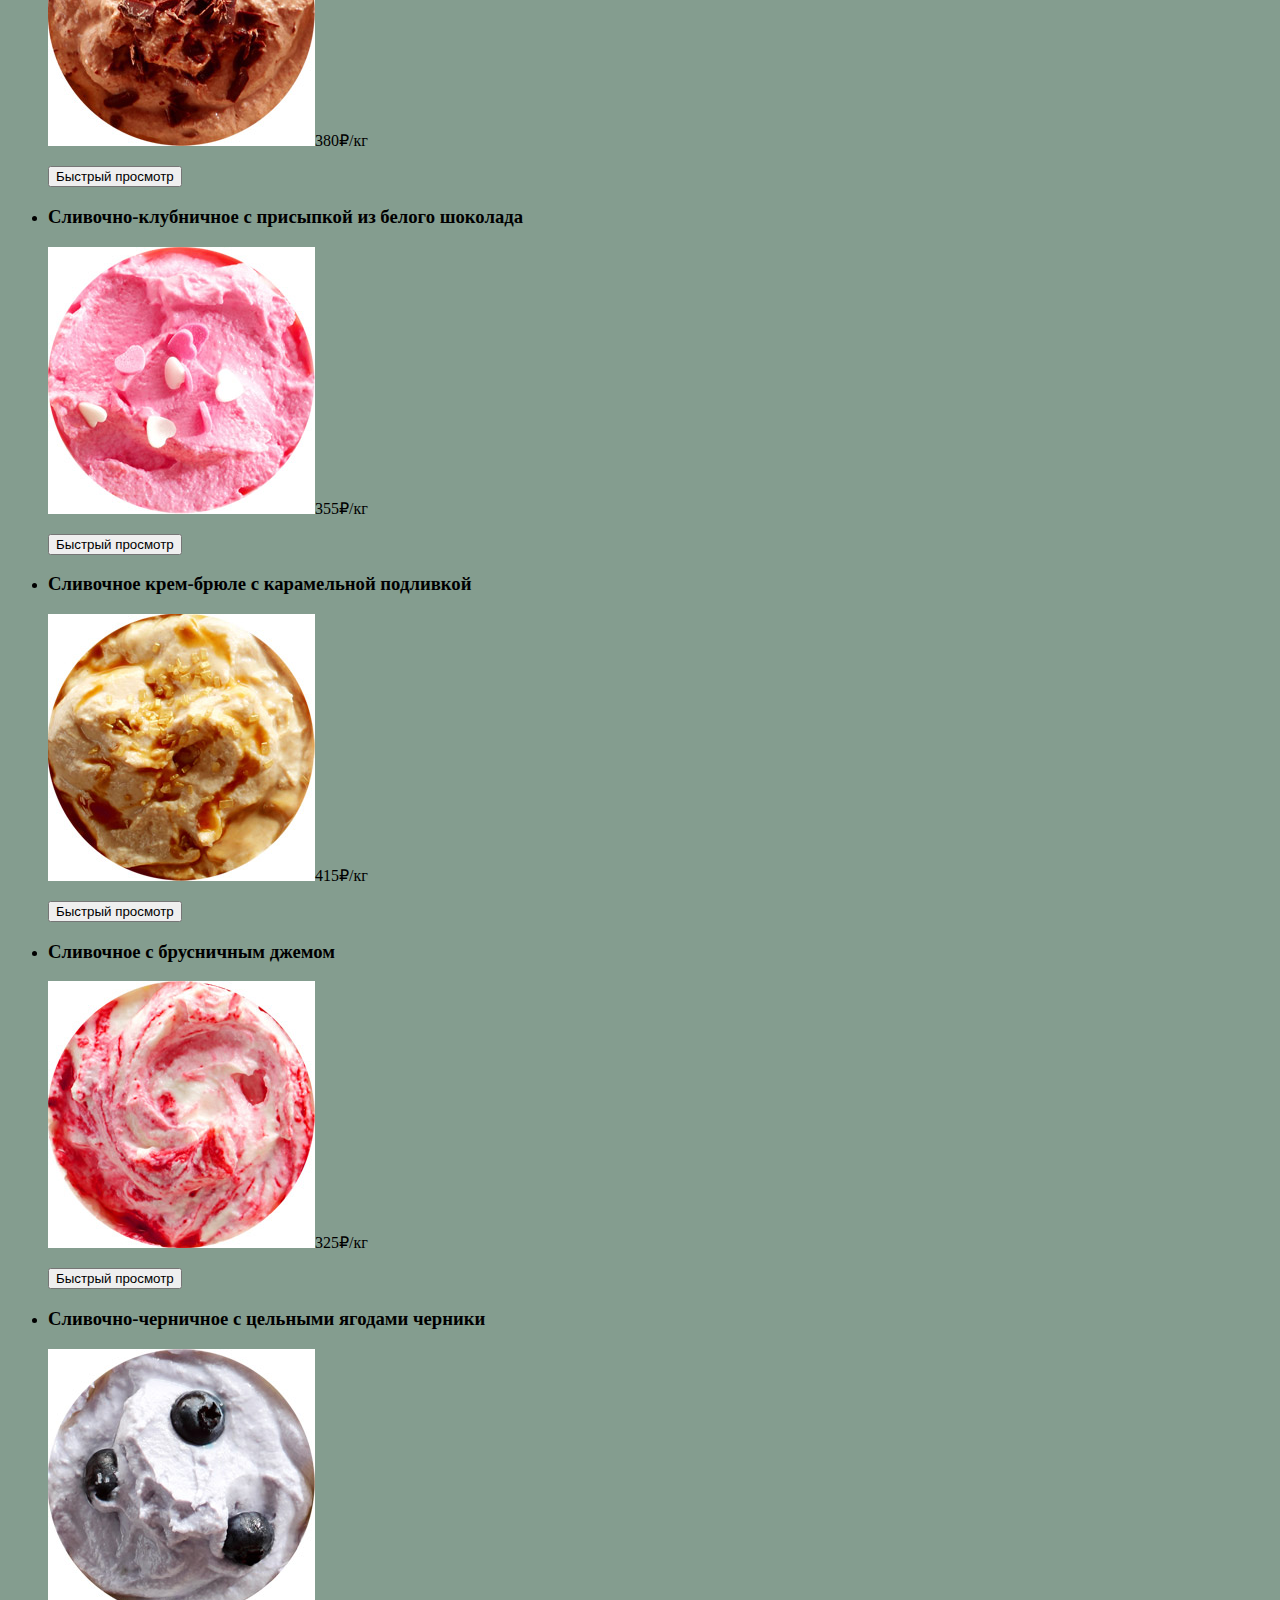
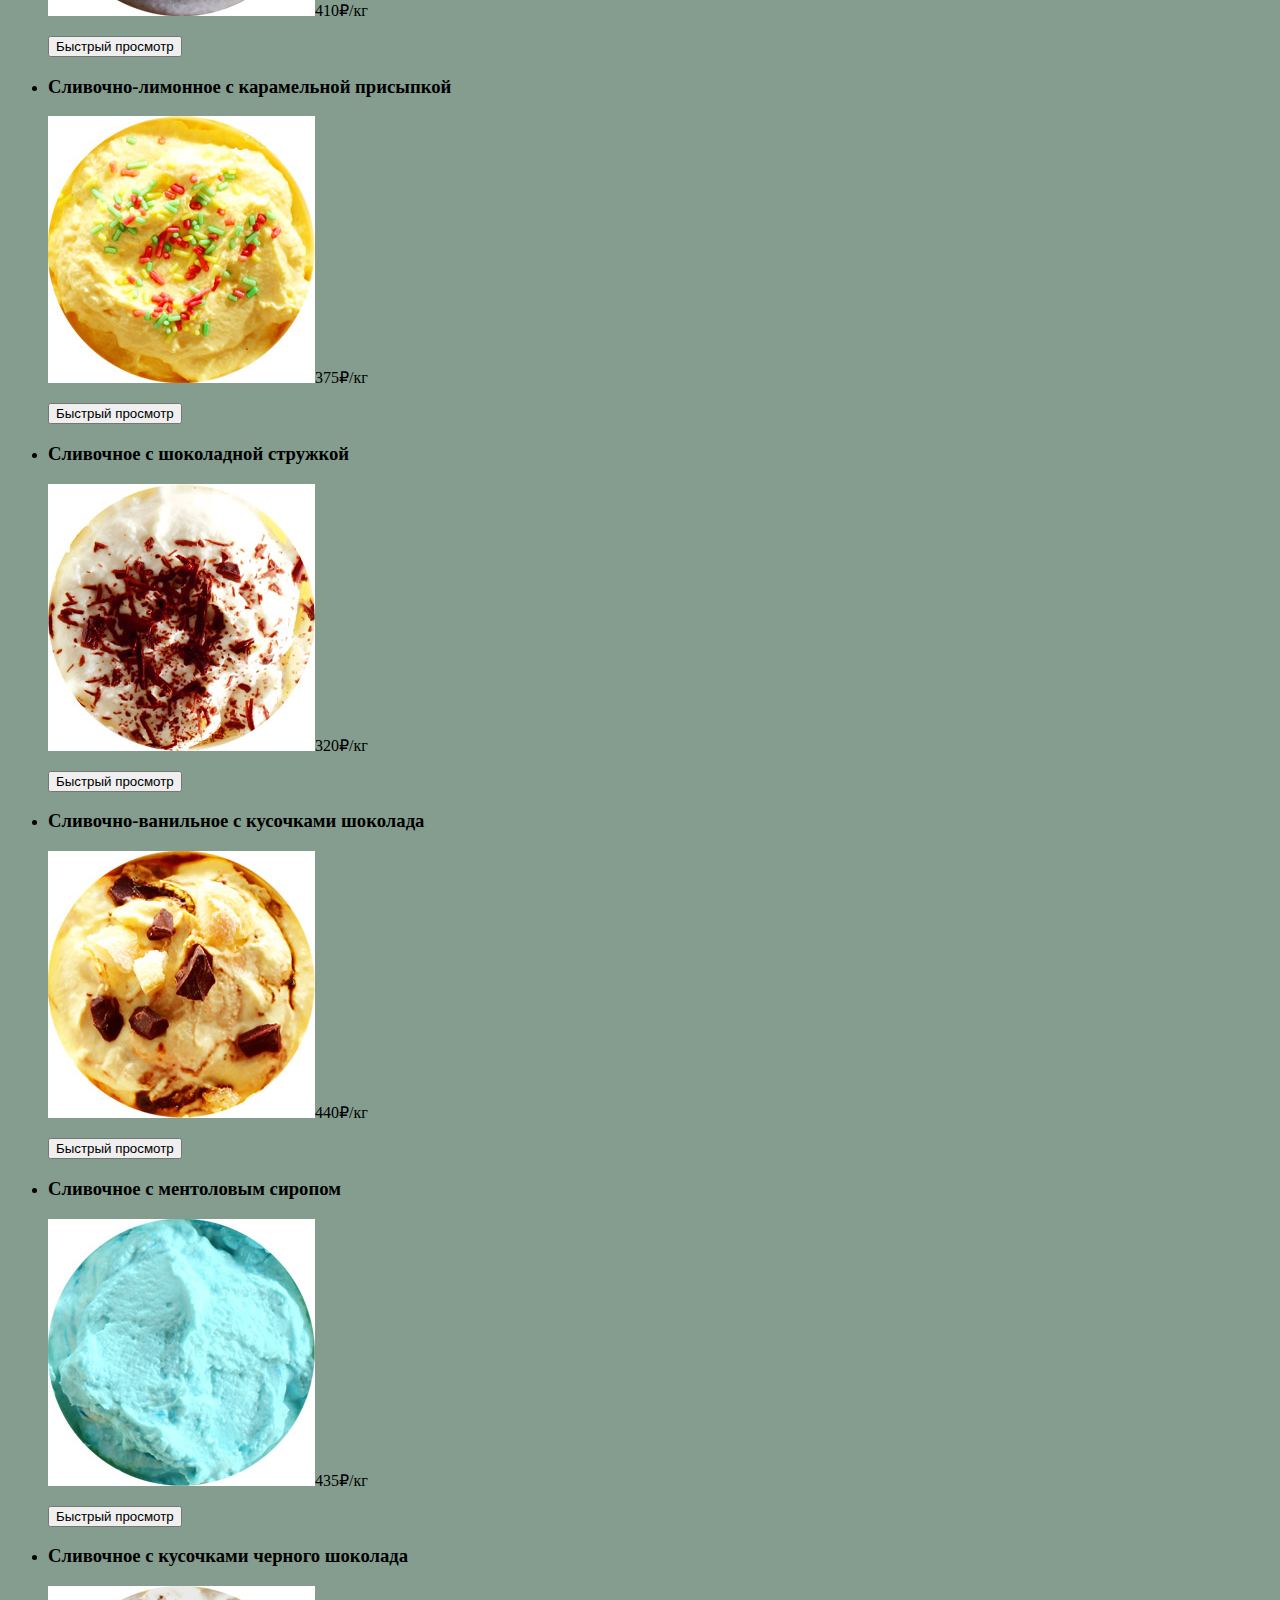
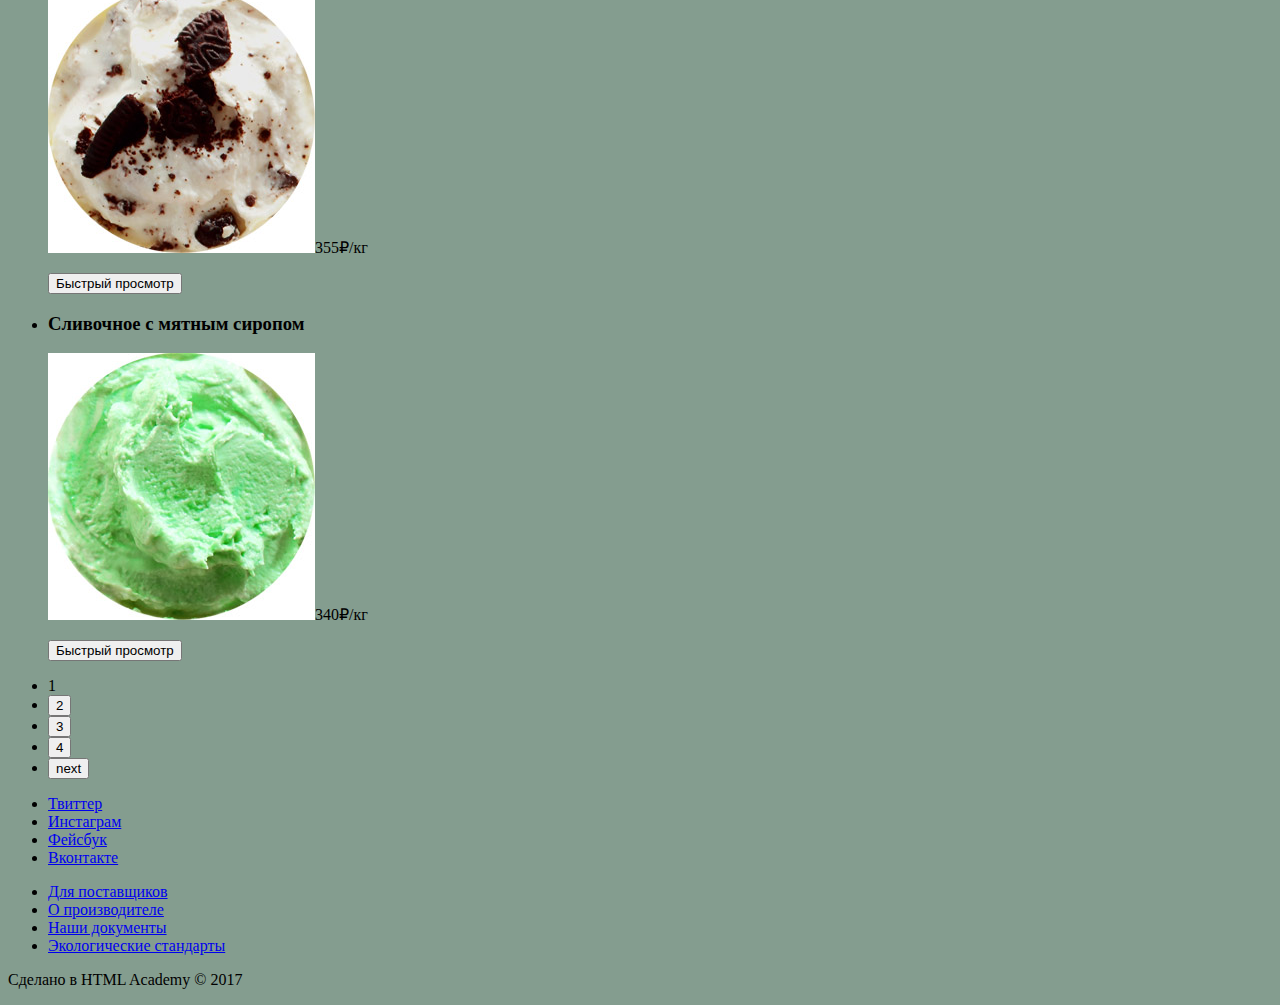
==== commit d166b269: "Revert "Revert "Добавил выпадающее меню""" ====
--- a/catalog.html
+++ b/catalog.html
@@ -3,33 +3,88 @@
 <head>
 	<meta charset="utf-8">
 	<title>каталог Глейси</title>
+	<link href="css/style.css" rel="stylesheet">
 </head>
 
 <body>
 	<header class="main-header">
 		<nav class="main-navigation">
-			<a class="main-header-logo" href="index.html">
+			<a class="main-header-logo">
 				<img src="img/logo.svg" width="154" height="70" alt="Логотип магазина «Глэйси»">
 			</a>
 			<ul class="site-navigation">
-				<li><a href="catalog.html">Каталог</a></li>
-				<li><a href="#">Доставка и оплата</a></li>
-				<li><a href="#">О Компании</a></li>
+				<li>
+					<a href="catalog.html">Каталог</a>
+					<ul class="sub-menu">
+						<li><a href="#">Новинки</a></li>
+						<li><a href="#">Сливочное</a></li>
+						<li><a href="#">Щербеты</a></li>
+						<li><a href="#">фруктовый лёд</a></li>
+						<li><a href="#">Мелорин</a></li>
+					</ul>
+				</li>
+				<li>
+					<a href="#">Доставка и оплата</a>
+				</li>
+				<li>
+					<a href="#">О Компании</a>
+				</li>
 			</ul>
 			<ul class="user-navigation">
-				<li class="search-link">Поиск</li>
-				<li><a class="login-link" href="login.html">Вход</a></li>
-				<li><a class="basket-link" href="#">Корзина</a></li>
-			</ul>
-			<div class="basket">
-					<form method="post" action="https://echo.htmlacademy.ru">
-						<p>Итого: 750 руб.</p>
-					<button type="submit" class="button">Оформить заказ</button>
-				</form>
-				</div>
+				<li class="search">
+					<span class="search-icon">Поиск</span>
+					<div class="search-form">
+						<form method="post" action="https://echo.htmlacademy.ru">
+							<input type="text" placeholder="Что ищем?">
+						</form>
+					</div>
+				</li>
+				<li class="login">
+					<a class="login-link" href="login.html">Вход</a>
+					<div class="login-form">
+						<form method="post" action="/">
+							<p>
+								<label class="visually-hidden" for="user-login">Логин</label>
+								<input class="login-icon-user" id="user-login" type="text" name="login" placeholder="Электронная почта">
+							</p>
+							<p>
+								<label class="visually-hidden" for="user-password">Пароль</label>
+								<input class="login-icon-password" id="user-password" type="password" name="password" placeholder="Пароль">
+							</p>
+							<button class="button" type="submit">
+								Войти
+							</button>
+							<p class="login-password-info">
+								<a class="restore" href="#">Забыли пароль?</a>
+							</p>
+							<p class="login-password-info">
+								<a class="registration" href="#">Новая регистрация</a>
+							</p>
+						</form>
+					</div>
+				</li>
+				
+				<li class="cart cart-full">
+					<a class="basket-link" href="#">Корзина</a>
+					<div class="cart-form">
+						<div class="cart-list">
+							<div class="cart-item">
+								<button class="delete">Удалить товар</button>
+								<img src="img/product-1.jpg" width="25" height="25" alt="Сливочное с апельсиновым джемом и цитрусовой стружкой">Сливочное с апельсиновым джемом и цитрусовой стружкой <span class="weight">1,5 кг*</span><span class="price">310 руб.</span> <span class="result">465 руб.</span>
+							</div>
+							<div class="cart-item">
+								<button class="delete">Удалить товар</button>
+								<img src="img/product-2.jpg" width="25" height="25" alt="Сливочное с апельсиновым джемом и цитрусовой стружкой">Сливочное с апельсиновым джемом и цитрусовой стружкой <span class="weight">2 кг*</span><span class="price">380 руб.</span> <span class="result">760 руб.</span>
+							</div>
+						</div>
+						<span><b>Итого: 1225 руб.</b></span>
+						<button class="button">Оформить заказ</button>
+					</div>
+				</li>
+			</ul>
 		</nav>
-		<p class="work-time">С 10 до 20, ежедневно<br>
-			<b>8 812 450-25-25</b>
+		<p class="work-time" aria-label="График работы">С 10 до 20, ежедневно<br>
+			<a href="tel:88124502525" aria-label="Телефон">8 812 450-25-25</a>
 		</p>
 	</header>
 
--- a/css/style.css
+++ b/css/style.css
@@ -0,0 +1,3 @@
+body {
+	background-color: rgba(132, 157, 143);
+}